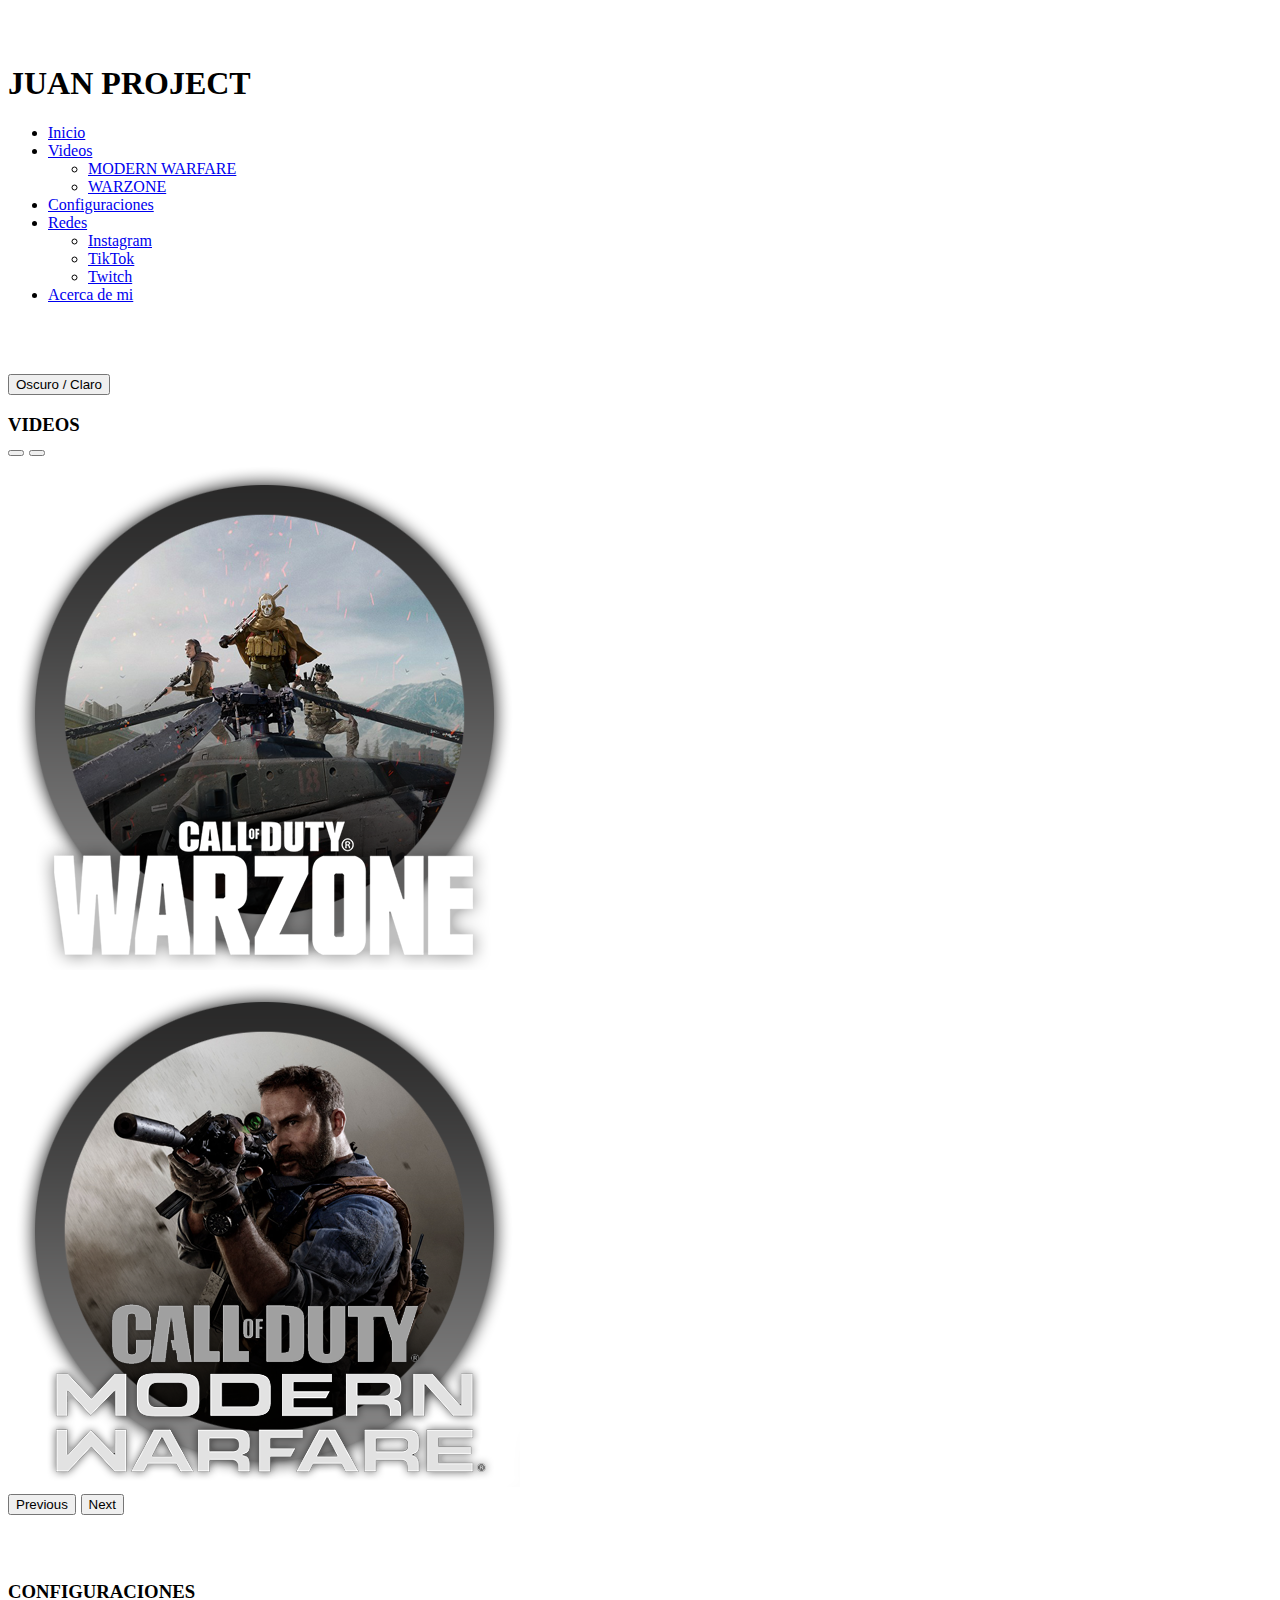
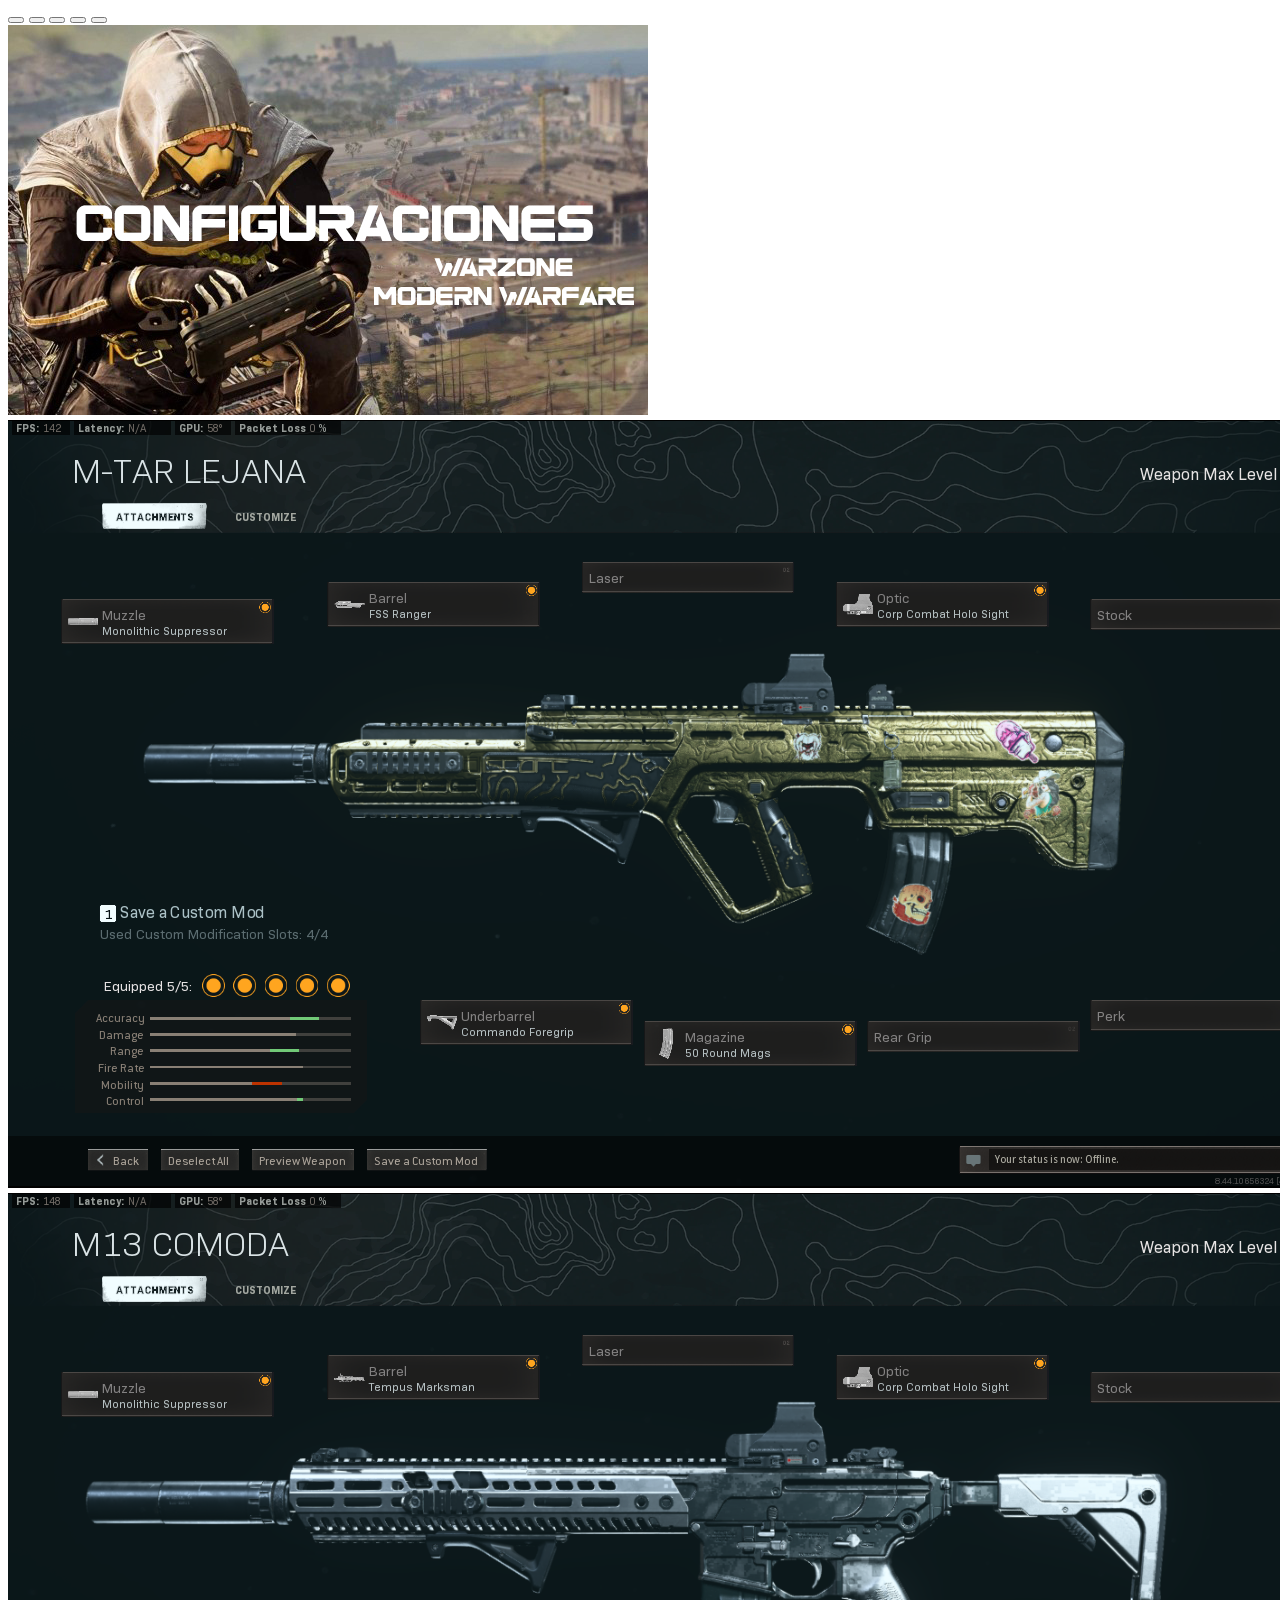
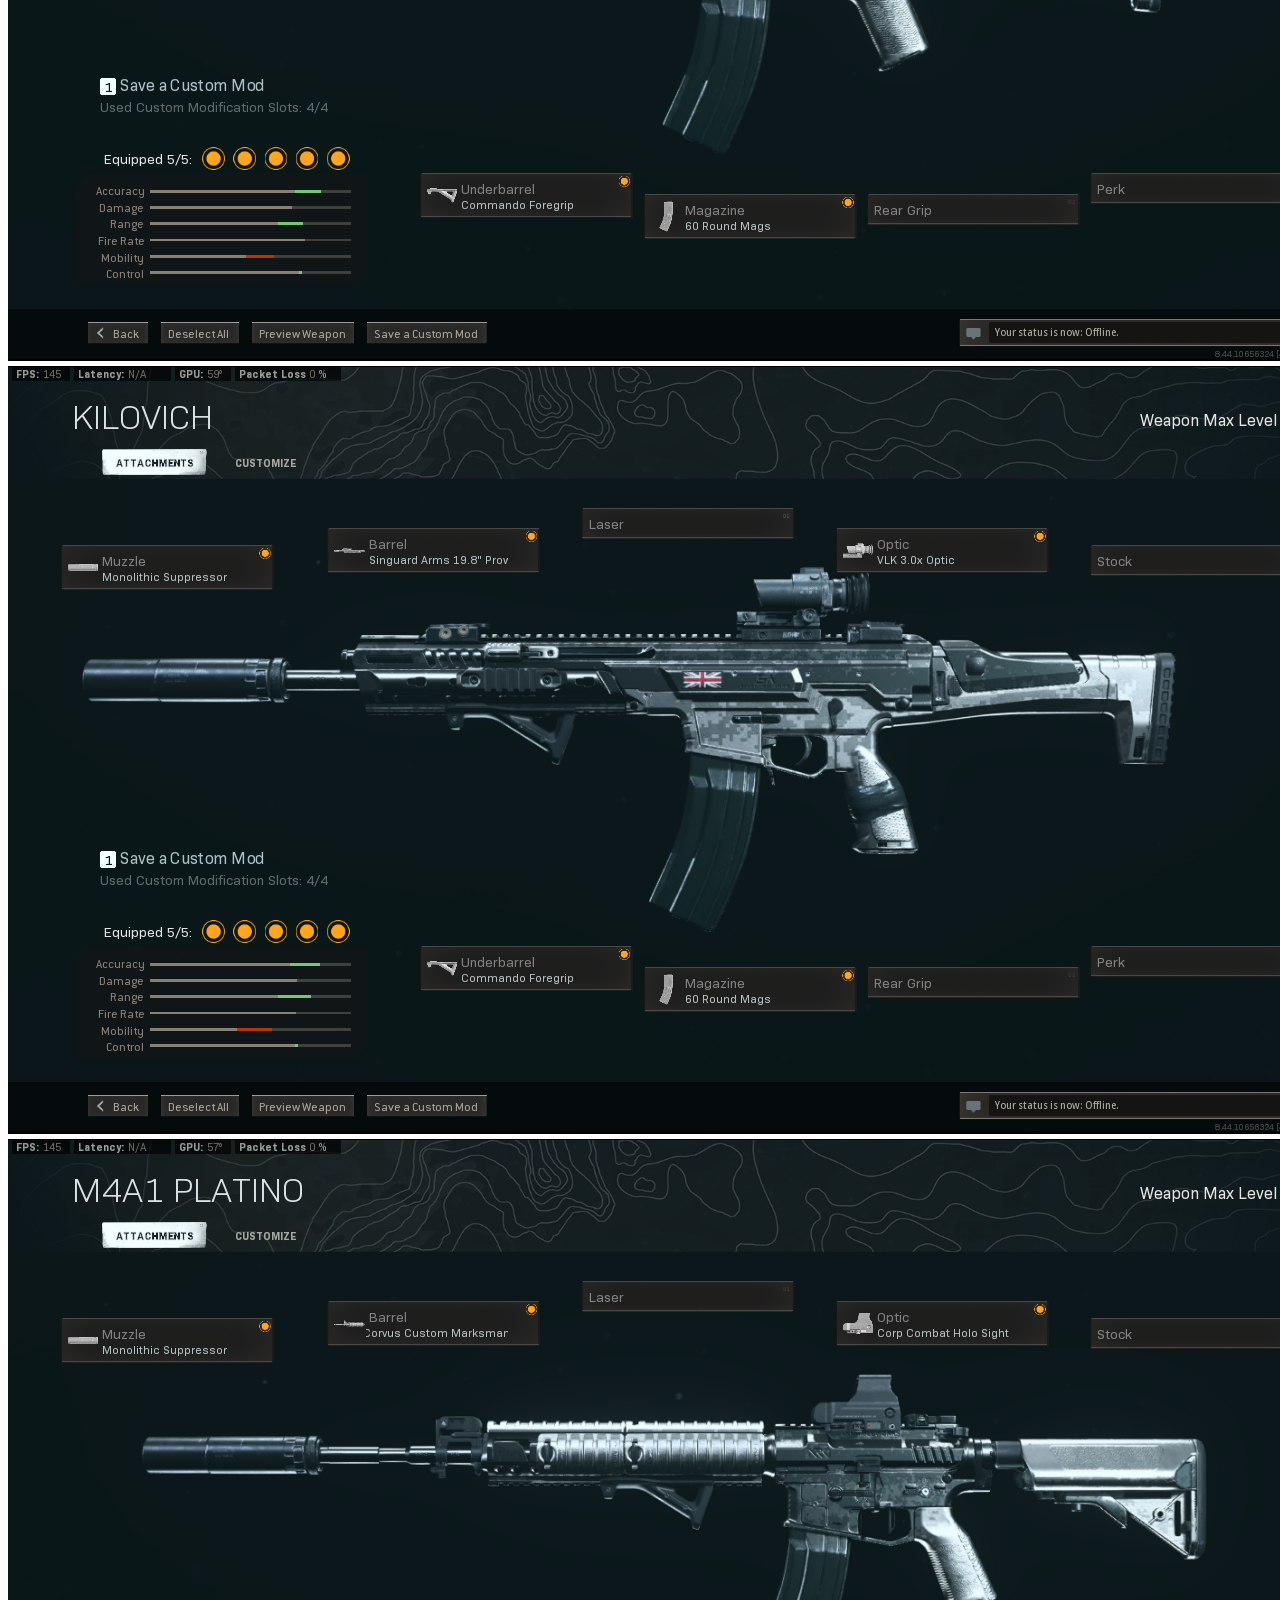
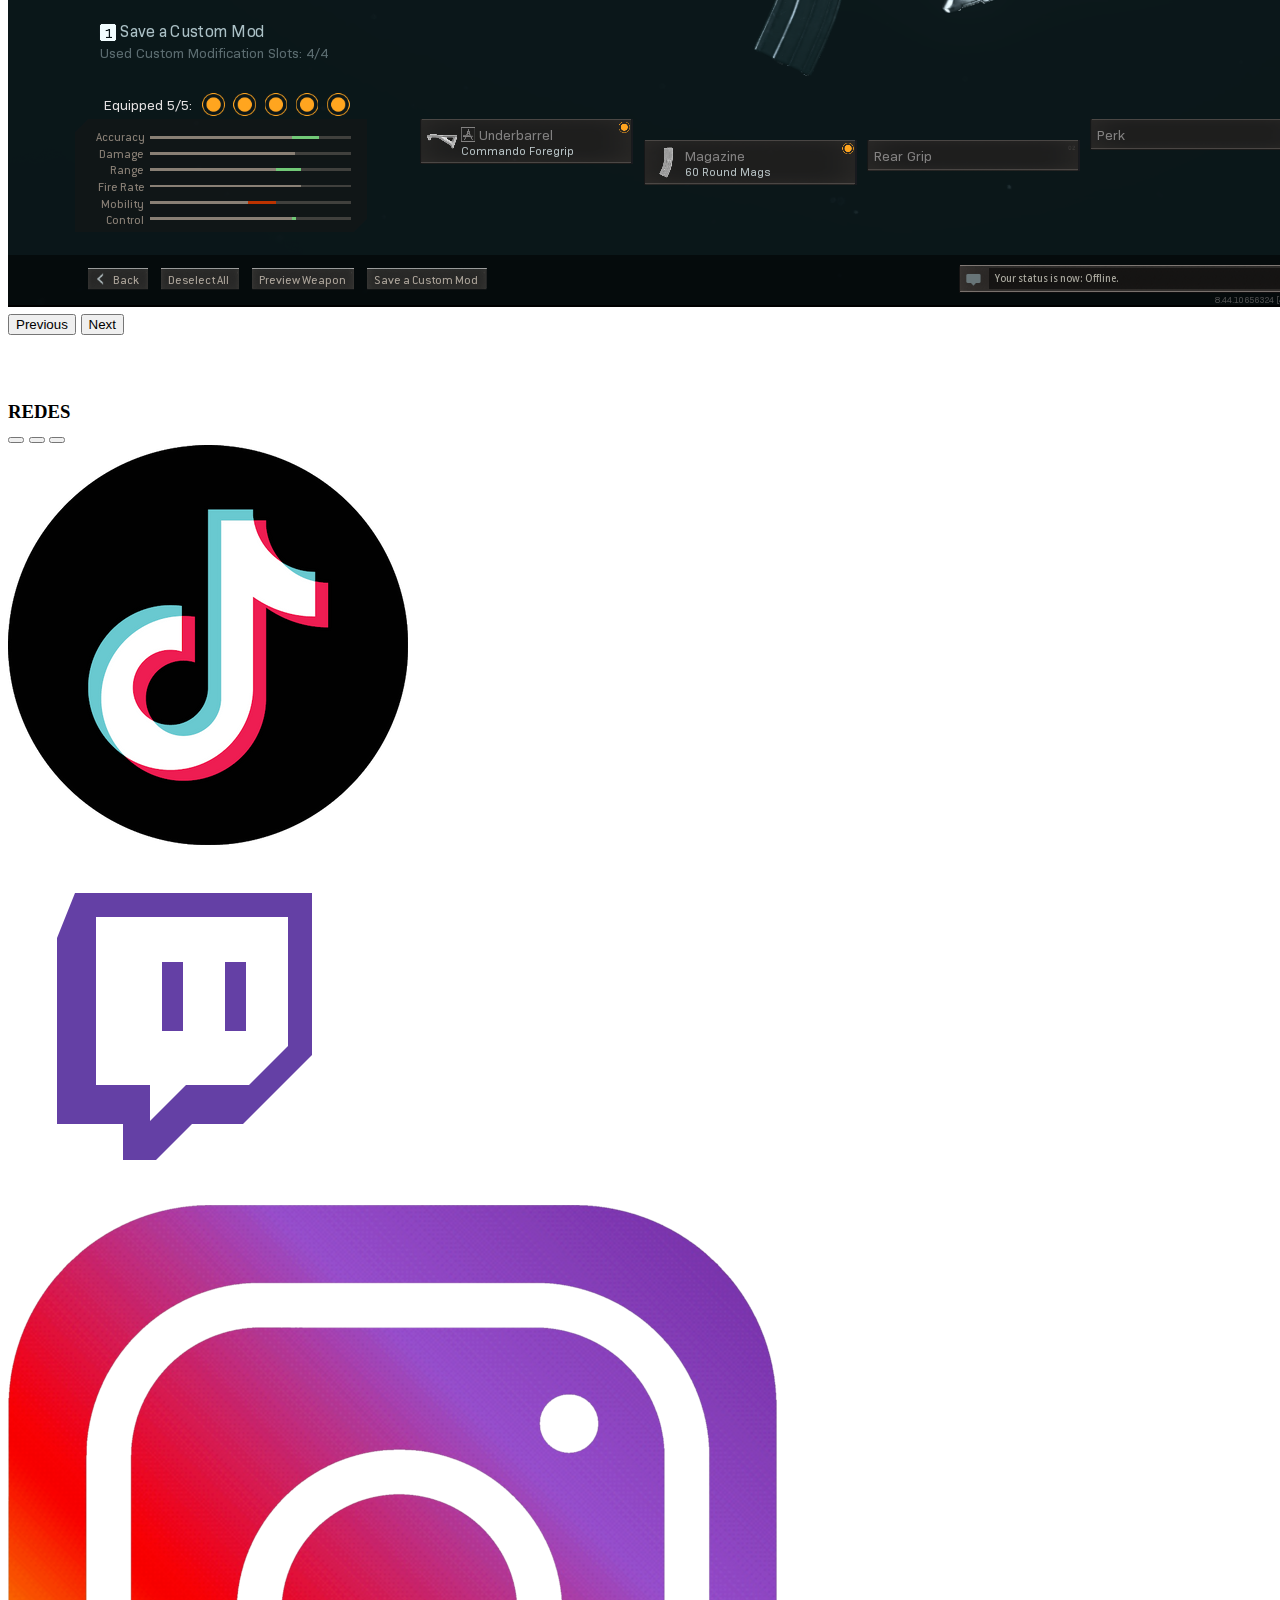
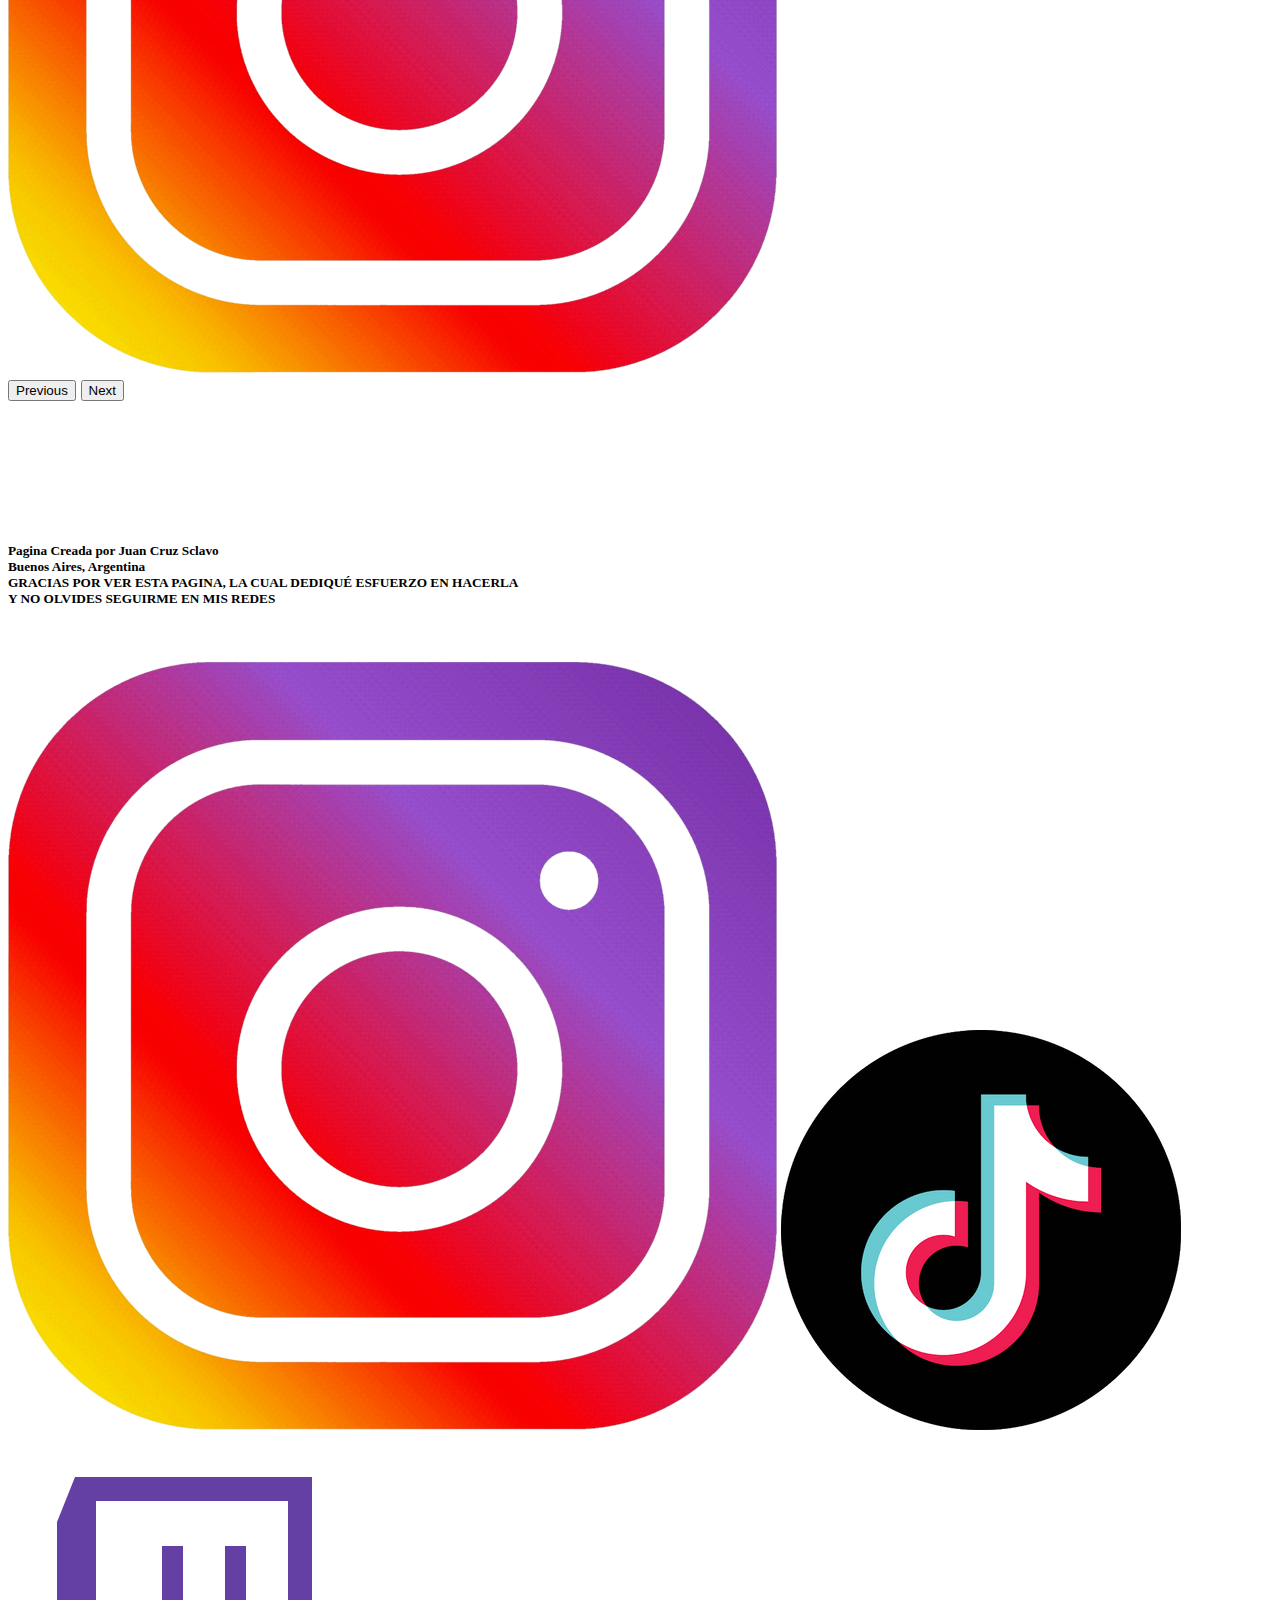
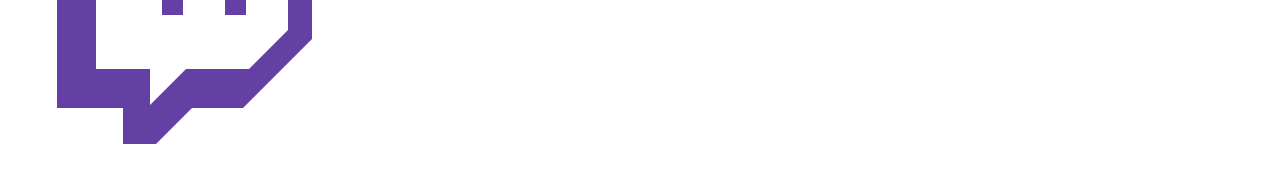
==== index.html @ e231d4f5 "Add files via upload" ====
<!DOCTYPE html>
<html lang="en">
<head>
    <meta charset="UTF-8">
    <meta http-equiv="X-UA-Compatible" content="IE=edge">
    <meta name="viewport" content="width=device-width, initial-scale=1.0">
    <title>JUAN PROJECT</title>
    <link href="https://cdn.jsdelivr.net/npm/bootstrap@5.1.3/dist/css/bootstrap.min.css" rel="stylesheet" integrity="sha384-1BmE4kWBq78iYhFldvKuhfTAU6auU8tT94WrHftjDbrCEXSU1oBoqyl2QvZ6jIW3" crossorigin="anonymous">
    <link rel="stylesheet" href="css/estilos.css">
</head>
<body>
    <br>
    <header>
        <br>
      <h1 class="titulo">JUAN PROJECT</h1>
      <div class="edit">
      <ul class="menu"> 
          <li><a href="index.html">Inicio</a></li>
          <li><a href="secciones/videos/index.html">Videos</a>
                <ul class="despliegue">
                    <li><a href="secciones/videos/modern warfare/index.html">MODERN WARFARE</a></li>
                    <li><a href="secciones/videos/warzone/index.html">WARZONE</a></li>
                </ul>
            </li>
          <li><a href="secciones/configuraciones/index.html">Configuraciones</a></li>
          <li><a href="secciones/redes/index.html">Redes</a>
                <ul class="despliegue">
                    <li><a href="https://www.instagram.com/john19codclips/" target="_blank">Instagram</a></li>
                    <li><a href="https://www.tiktok.com/@john19codclips?lang=es" target="_blank">TikTok</a></li>
                    <li><a href="https://www.twitch.tv/john19game" target="_blank">Twitch</a></li>
                </ul>
          </li>
          <li><a href="secciones/acerca de mi/index.html">Acerca de mi</a></li>
        </ul>
      </div>
    </header>

    <br>

    <br>

<br>
<button type="button" class="btn btn-dark" onclick="cambiarModo()">Oscuro / Claro</button>
<br>
  

    <h3 class="carruselback">
      VIDEOS

    <div id="carouselExampleControlsNoTouching" class="carousel slide" data-bs-ride="carousel">
      <div class="carousel-indicators">
        <button type="button" data-bs-target="#carouselExampleIndicators" data-bs-slide-to="0" class="active" aria-current="true" aria-label="Slide 1"></button>
        <button type="button" data-bs-target="#carouselExampleIndicators" data-bs-slide-to="1" aria-label="Slide 2"></button>
      </div>
        <div class="carousel-inner">
          <div class="carousel-item active">
            <a href="secciones/videos/warzone/index.html"><img src="imagenes/warzone 11.png" class="carrusel" alt="Warzone"></a>
          </div>
          <div class="carousel-item">
            <a href="secciones/videos/modern warfare/index.html"><img src="imagenes/mw 11.png" class="carrusel" alt="Modern Warfare"></a>
          </div>
        </div>
        <button class="carousel-control-prev" type="button" data-bs-target="#carouselExampleControlsNoTouching" data-bs-slide="prev">
          <span class="carousel-control-prev-icon" aria-hidden="true"></span>
          <span class="visually-hidden">Previous</span>
        </button>
        <button class="carousel-control-next" type="button" data-bs-target="#carouselExampleControlsNoTouching" data-bs-slide="next">
          <span class="carousel-control-next-icon" aria-hidden="true"></span>
          <span class="visually-hidden">Next</span>
        </button>
        <br>
    </div>
    <br>
    <br>
    <br>
      CONFIGURACIONES
      <div id="carouselExampleIndicators" class="carousel slide" data-bs-ride="carousel">
        <div class="carousel-indicators">
          <button type="button" data-bs-target="#carouselExampleIndicators" data-bs-slide-to="0" class="active" aria-current="true" aria-label="Slide 1"></button>
          <button type="button" data-bs-target="#carouselExampleIndicators" data-bs-slide-to="1" aria-label="Slide 2"></button>
          <button type="button" data-bs-target="#carouselExampleIndicators" data-bs-slide-to="2" aria-label="Slide 3"></button>
          <button type="button" data-bs-target="#carouselExampleIndicators" data-bs-slide-to="3" aria-label="Slide 4"></button>
          <button type="button" data-bs-target="#carouselExampleIndicators" data-bs-slide-to="4" aria-label="Slide 0"></button>
        </div>
        <div class="carousel-inner">
          <div class="carousel-item active">
            <a href="secciones/configuraciones/index.html"><img src="imagenes/config wz mw.jpg" class="d-block w-100" alt="config"></a>
          </div>
          <div class="carousel-item">
            <img src="imagenes/config1.png" class="d-block w-100" alt="config wz">
          </div>
          <div class="carousel-item">
            <img src="imagenes/config2.png" class="d-block w-100" alt="config wz">
          </div>
          <div class="carousel-item">
            <img src="imagenes/config3.png" class="d-block w-100" alt="config wz">
          </div>
          <div class="carousel-item">
            <img src="imagenes/config4.png" class="d-block w-100" alt="config wz">
          </div>
        </div>
        <button class="carousel-control-prev" type="button" data-bs-target="#carouselExampleIndicators" data-bs-slide="prev">
          <span class="carousel-control-prev-icon" aria-hidden="true"></span>
          <span class="visually-hidden">Previous</span>
        </button>
        <button class="carousel-control-next" type="button" data-bs-target="#carouselExampleIndicators" data-bs-slide="next">
          <span class="carousel-control-next-icon" aria-hidden="true"></span>
          <span class="visually-hidden">Next</span>
        </button>
        <br>
      </div>

    
    <br>
    <br>
    <br>

    
      REDES
      <div id="carouselExampleControls" class="carousel slide" data-bs-ride="carousel">
        <div class="carousel-indicators">
          <button type="button" data-bs-target="#carouselExampleIndicators" data-bs-slide-to="0" class="active" aria-current="true" aria-label="Slide 1"></button>
          <button type="button" data-bs-target="#carouselExampleIndicators" data-bs-slide-to="1" aria-label="Slide 2"></button>
          <button type="button" data-bs-target="#carouselExampleIndicators" data-bs-slide-to="2" aria-label="Slide 3"></button>
        </div>
        <div class="carousel-inner">
          <div class="carousel-item active">
            <a href="https://www.tiktok.com/@john19codclips" target="_blank"><img src="imagenes/tiktok.png" class="carrusel" alt="TikTok"></a>
          </div>
          <div class="carousel-item">
            <a href="https://www.twitch.tv/john19game" target="_blank"><img href="https://www.twitch.tv/john19game" src="imagenes/twitch.png" class="carrusel" alt="Twitch"></a>
          </div>
          <div class="carousel-item">
            <a href="https://www.instagram.com/john19codclips/?hl=es" target="_blank"><img src="imagenes/ig.png" class="carrusel" alt="Instagram"></a>
          </div>
        </div>
        <button class="carousel-control-prev" type="button" data-bs-target="#carouselExampleControls" data-bs-slide="prev">
          <span class="carousel-control-prev-icon" aria-hidden="true"></span>
          <span class="visually-hidden">Previous</span>
        </button>
        <button class="carousel-control-next" type="button" data-bs-target="#carouselExampleControls" data-bs-slide="next">
          <span class="carousel-control-next-icon" aria-hidden="true"></span>
          <span class="visually-hidden">Next</span>
        </button>
        <br>
      </div>
    </h3>
 
    <br>
  
    <br>

    <br>
    

    <footer>
      <h5>
        <br>
        <br>
        <br>
        Pagina Creada por Juan Cruz Sclavo
        <br>
        Buenos Aires, Argentina
        <br>
        GRACIAS POR VER ESTA PAGINA, LA CUAL DEDIQUÉ ESFUERZO EN HACERLA
        <br>
        Y NO OLVIDES SEGUIRME EN MIS REDES
        <br>
        <br>
        <br>
      </h5>
     <a href="https://www.instagram.com/john19codclips/" target="_blank"><img class="igicono" src="imagenes/ig.png"></a>
     <a href="https://www.tiktok.com/@john19codclips?lang=es" target="_blank"><img class="tticono" src="imagenes/tiktok.png"></a>   
     <a href="https://www.twitch.tv/john19game" target="_blank"><img class="ticono" src="imagenes/twitch.png"></a>
    </footer>
    
    <script src="js/javascript.js"></script>
    <script src="https://cdn.jsdelivr.net/npm/bootstrap@5.1.3/dist/js/bootstrap.bundle.min.js" integrity="sha384-ka7Sk0Gln4gmtz2MlQnikT1wXgYsOg+OMhuP+IlRH9sENBO0LRn5q+8nbTov4+1p" crossorigin="anonymous"></script>
    <script>alert ("Bienvenidos a mi sitio web, para mas información, dirijase a 'acerca de mi'")</script>
    <script type="text/javascript">
    function cambiarModo() { 
        var cuerpoweb = document.querySelector('h3');
        cuerpoweb.classList.toggle("oscuro"); 
      } 
    </script>
    
</body>
</html>
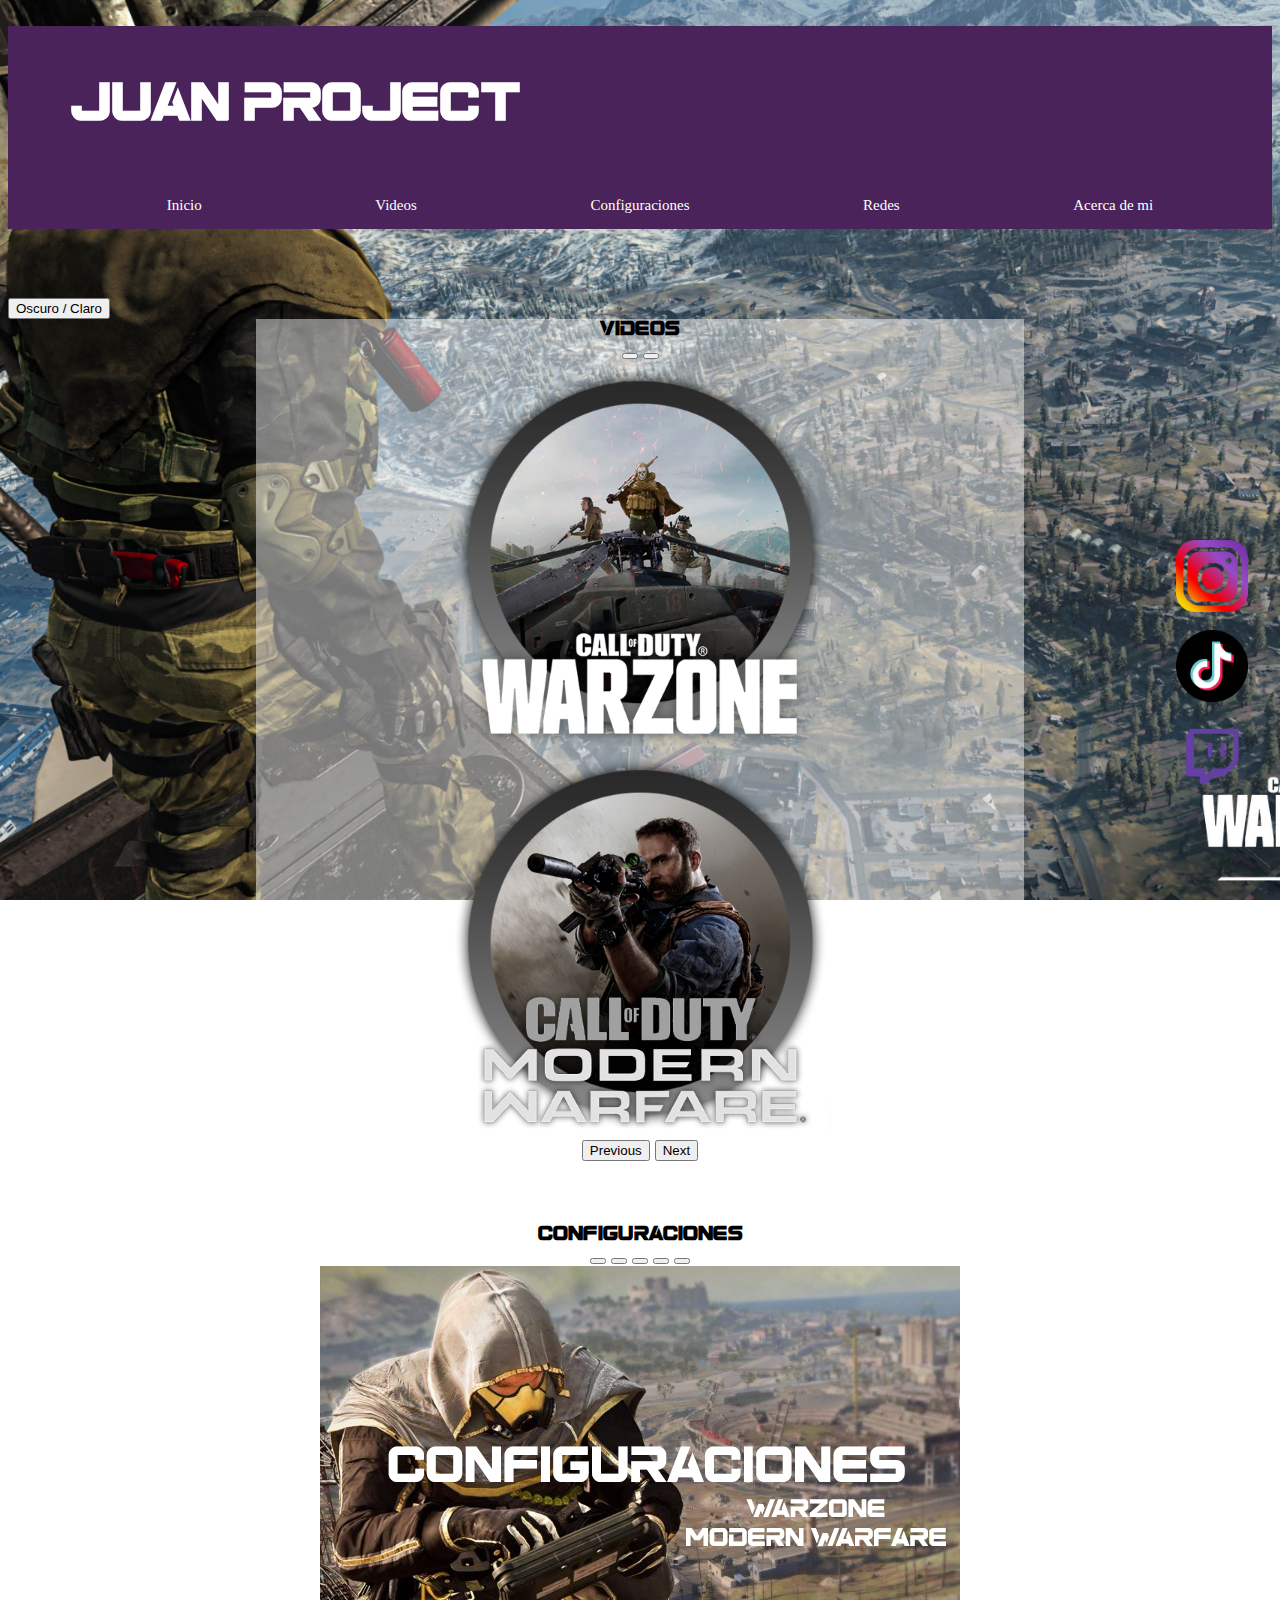
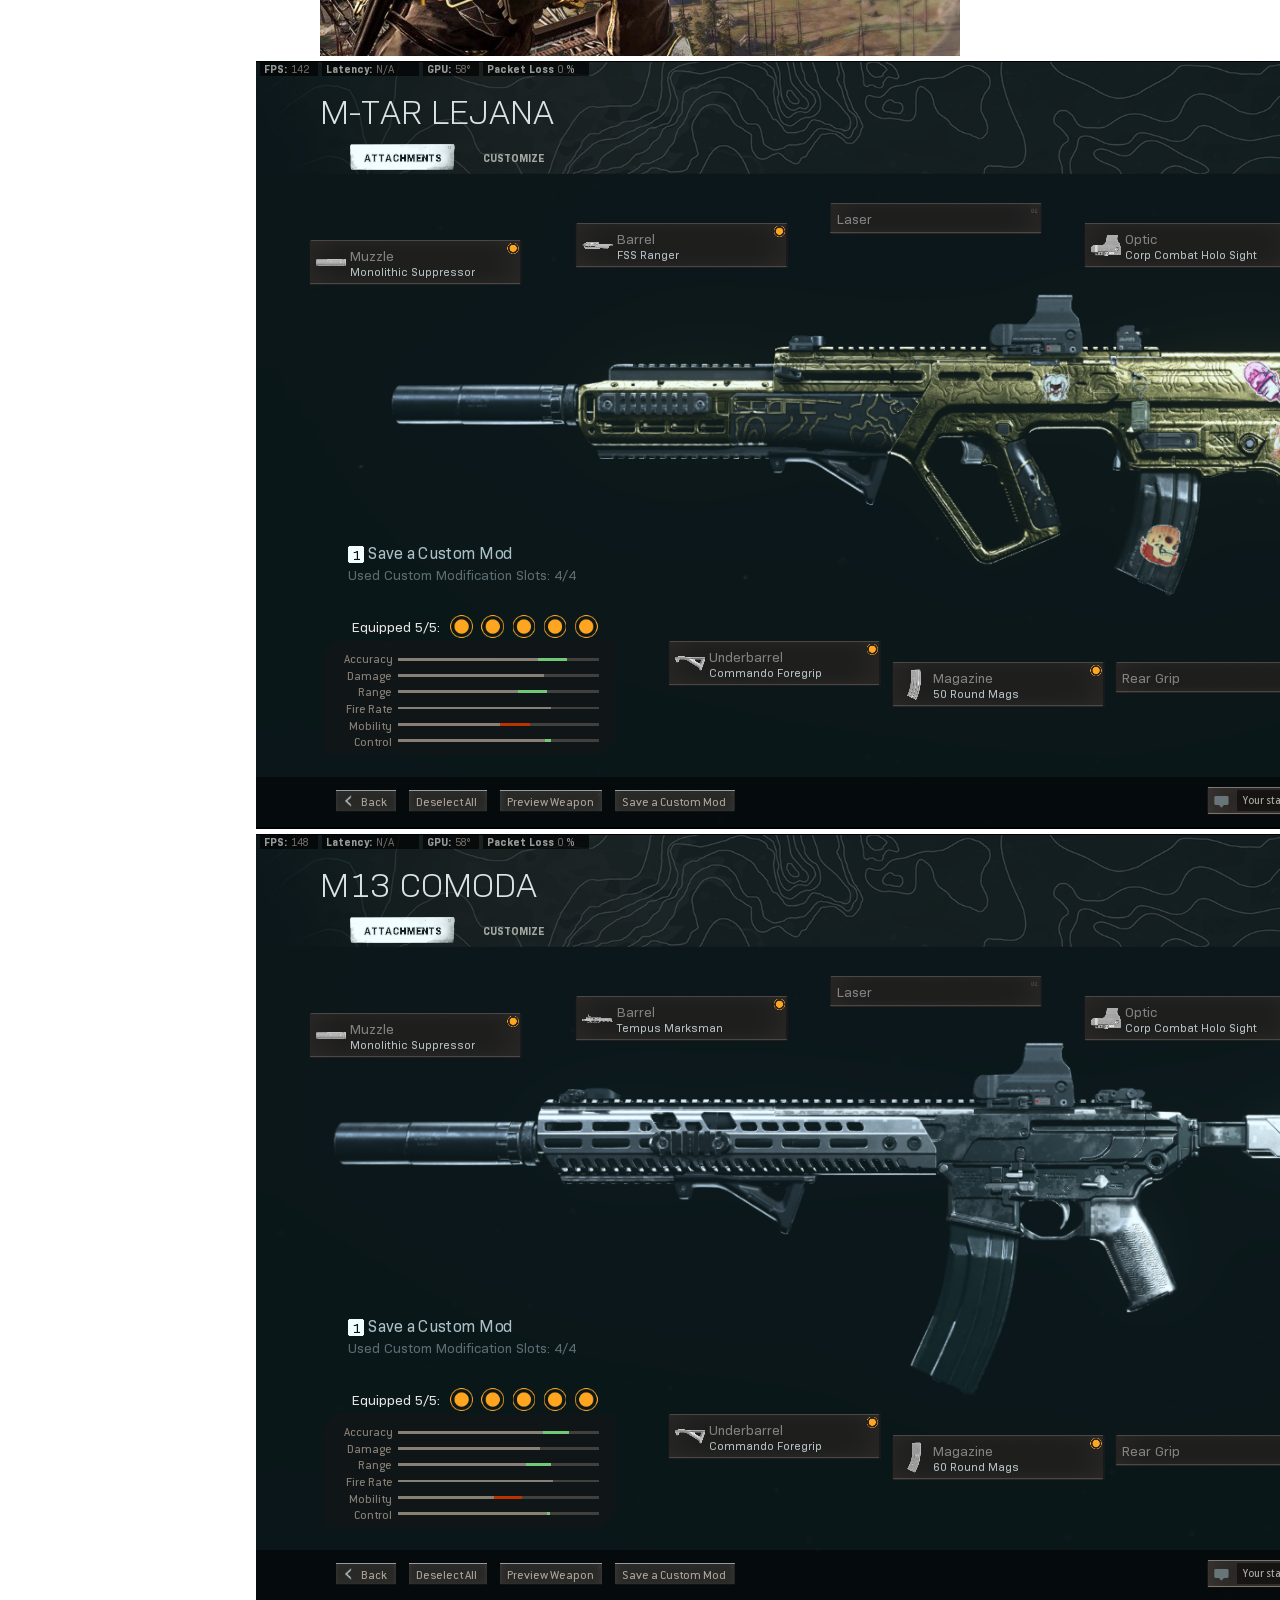
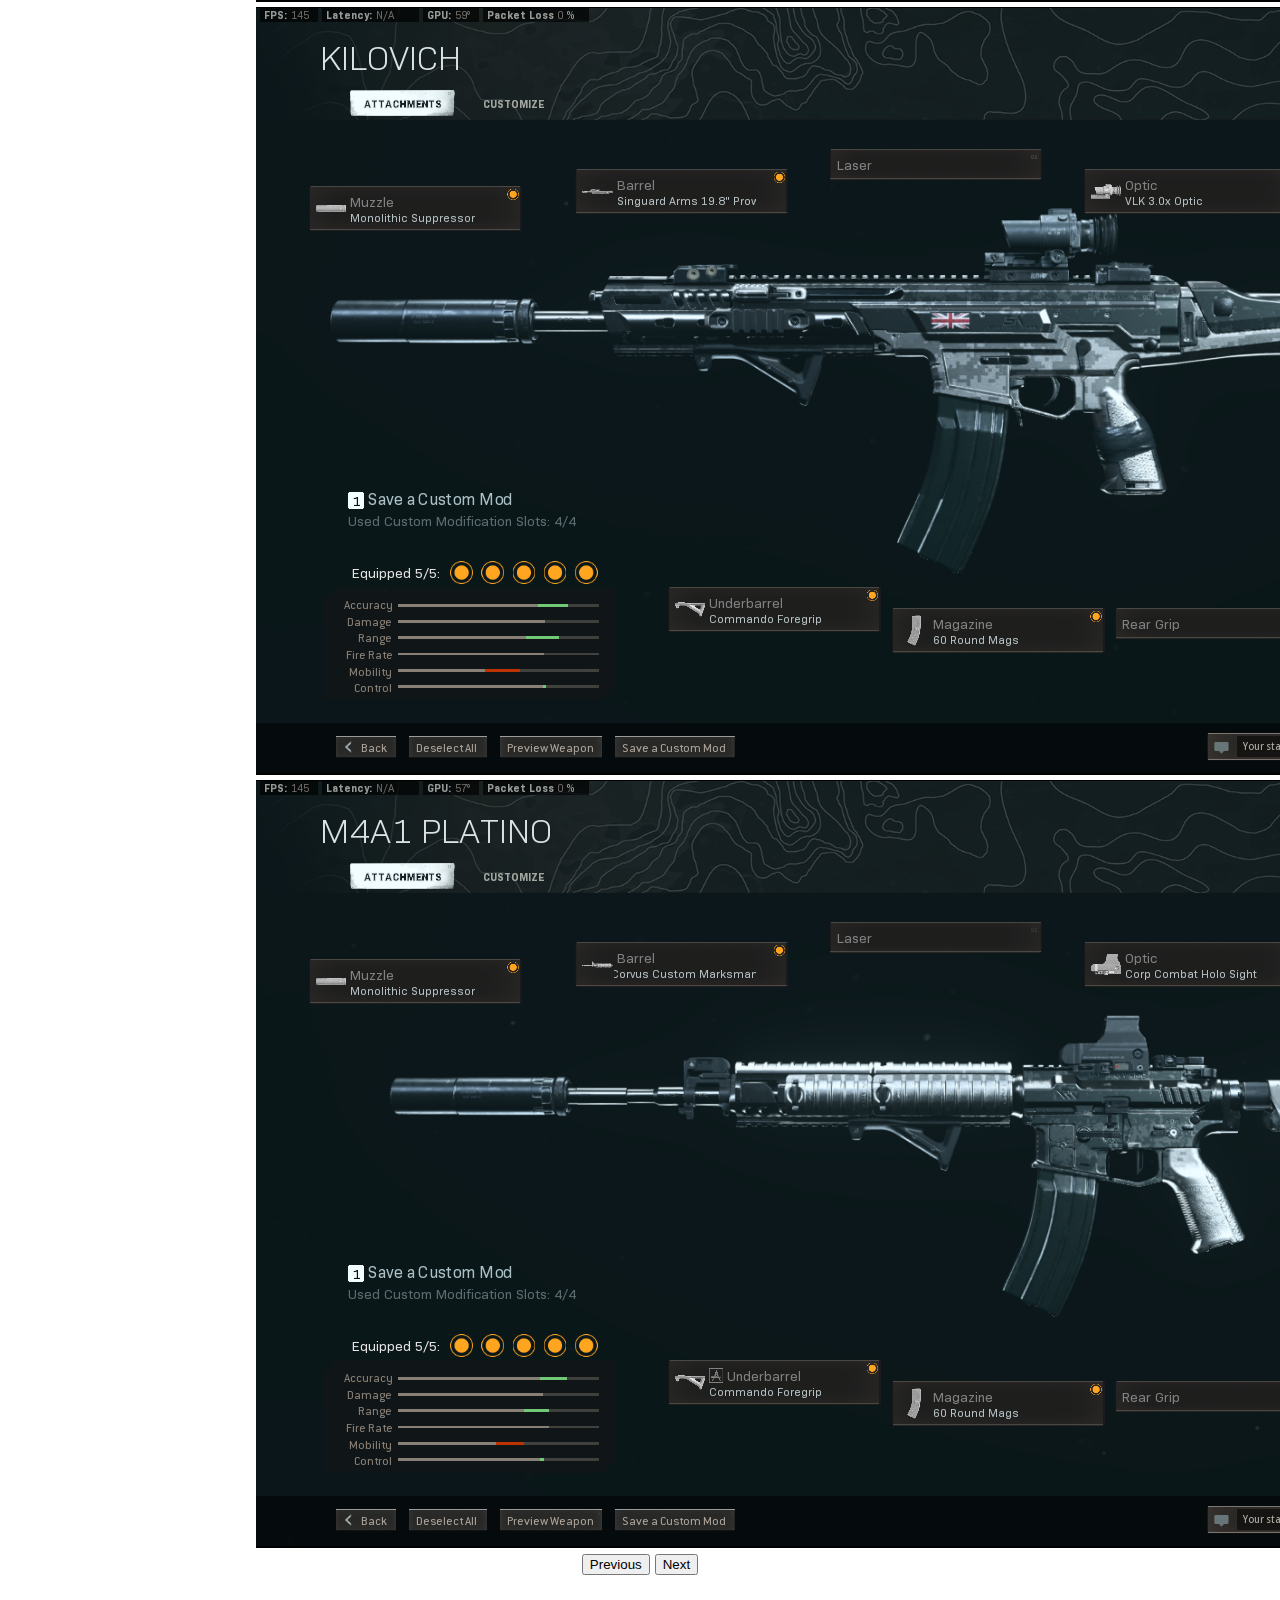
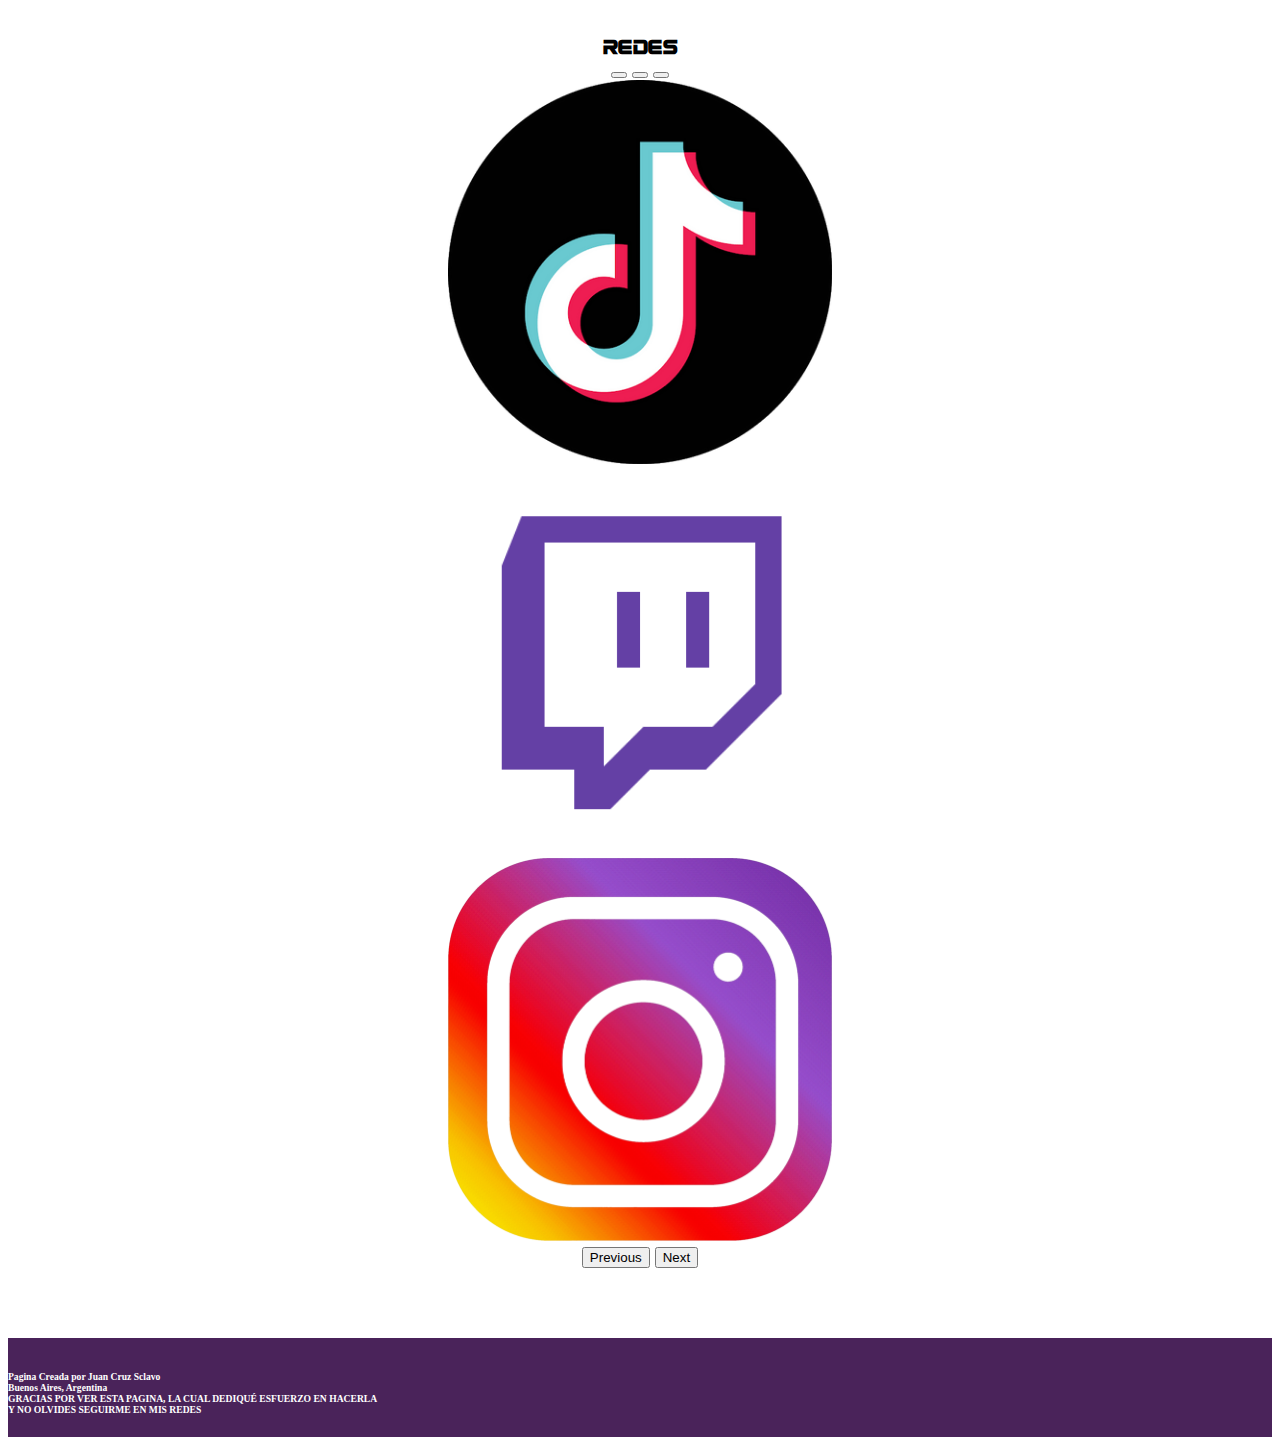
==== commit 3a7a20c7: "Update index.html" ====
--- a/index.html
+++ b/index.html
@@ -2,6 +2,9 @@
 <html lang="en">
 <head>
     <meta charset="UTF-8">
+    <meta name="description" content="INFORMACION WARZONE">
+    <meta name="keywords" content="JOHN19, WARZONE, JUAN PROJECT, Argentina">
+    <meta name="author" content="Juan">
     <meta http-equiv="X-UA-Compatible" content="IE=edge">
     <meta name="viewport" content="width=device-width, initial-scale=1.0">
     <title>JUAN PROJECT</title>
@@ -185,4 +188,4 @@
     </script>
     
 </body>
-</html>+</html>
--- a/css/estilos.css
+++ b/css/estilos.css
@@ -0,0 +1,163 @@
+@font-face {
+    font-family:big;
+    src: url(../fuentes/bBigerOver.ttf);
+}
+
+
+body {
+    background-image: url('../imagenes/warzone.jpg');
+    background-size: 80vw;
+    background-position-x:center;
+    -webkit-background-size:cover;
+    background-attachment: fixed;
+}
+
+header {
+    background-color: #4A235A;
+}
+
+.titulo {
+    color: white;
+    margin-left: 5%;
+    font-family:"big";
+    font-size: 50px;
+}
+
+.edit {
+    max-width: 1200px;
+    margin:auto;
+    font-size: 15px;
+    margin-top: 50px;
+}
+
+.menu {
+    list-style: none;
+    display: flex;
+    justify-content:space-around;
+}
+
+.menu li a {
+    display: block;
+    padding: 15px 20px;
+    color:white;
+    text-decoration: none;
+}
+
+.menu li:hover {
+    background-color:#20002c;
+}
+
+.despliegue {
+    position: absolute;
+    display: none;
+    list-style: none;
+     width: 200px;
+    background-color:#4a235ada;}
+
+.menu li:hover .despliegue{
+    display: block;
+}
+
+.despliegue li:hover{
+    background-color:#290038;
+}
+
+.despliegue li a{
+    display: block;
+    color: #ffffff;
+    padding: 15px 15px 15px 15px 20px;
+}
+
+.info {background-color: white;
+    max-width: 1300px;
+    margin: auto;
+    text-align: center;
+}
+
+.instrucciones {width: 600px;
+    height: auto;
+    border: 5px solid;
+    border-radius: 2vh;
+}
+
+.igicono {width:8vh;
+    position:fixed;
+    top: 60%;
+    right: 2.5%;
+}
+
+.tticono {width:8vh;
+    position:fixed;
+    top: 70%;
+    right: 2.5%;
+}
+
+.ticono {width:8vh;
+    position:fixed;
+    top: 80%;
+    right: 2.5%;
+}
+
+.instruccionesmenu {background-color: #4A235A;
+    color: white;
+    font-family:"big";
+    text-align: center;
+}
+
+.carrusel {width:30vw;
+}
+
+.carruselback {background-color: #ffffff75;
+    max-width: 60vw;
+    text-align: center;
+    margin: auto;
+    font-family: "big";
+
+}
+
+footer {background-color:#4A235A;
+    color: #ffffff;
+
+}
+
+h5 {font-size: 0.75vw;
+    font-family: Cambria, Cochin, Georgia, Times, 'Times New Roman', serif;
+}
+
+.oscuro{ 
+    background-color: #1f1f1f; 
+    color: #f1eded; 
+}
+
+
+
+
+@media (max-width:575px){body{background-image: url('../imagenes/warzonvertical.jpg');
+}
+}
+
+@media (max-width:575px){.titulo{font-size: 30px;
+}
+}
+
+@media (max-width:575px){.edit{font-size: 55%;
+    margin-right: 10%;
+}
+}
+
+@media (max-width:575px){.carruselback{font-size:95%;
+    max-width: 300px;
+}
+}
+
+@media (max-width:575px){h5{font-size: 10px;
+}
+}
+
+@media (max-width:767px) {h5{font-size:10px}
+    
+}
+
+@media (max-width:1199px) {h5{font-size:15px}
+    
+}